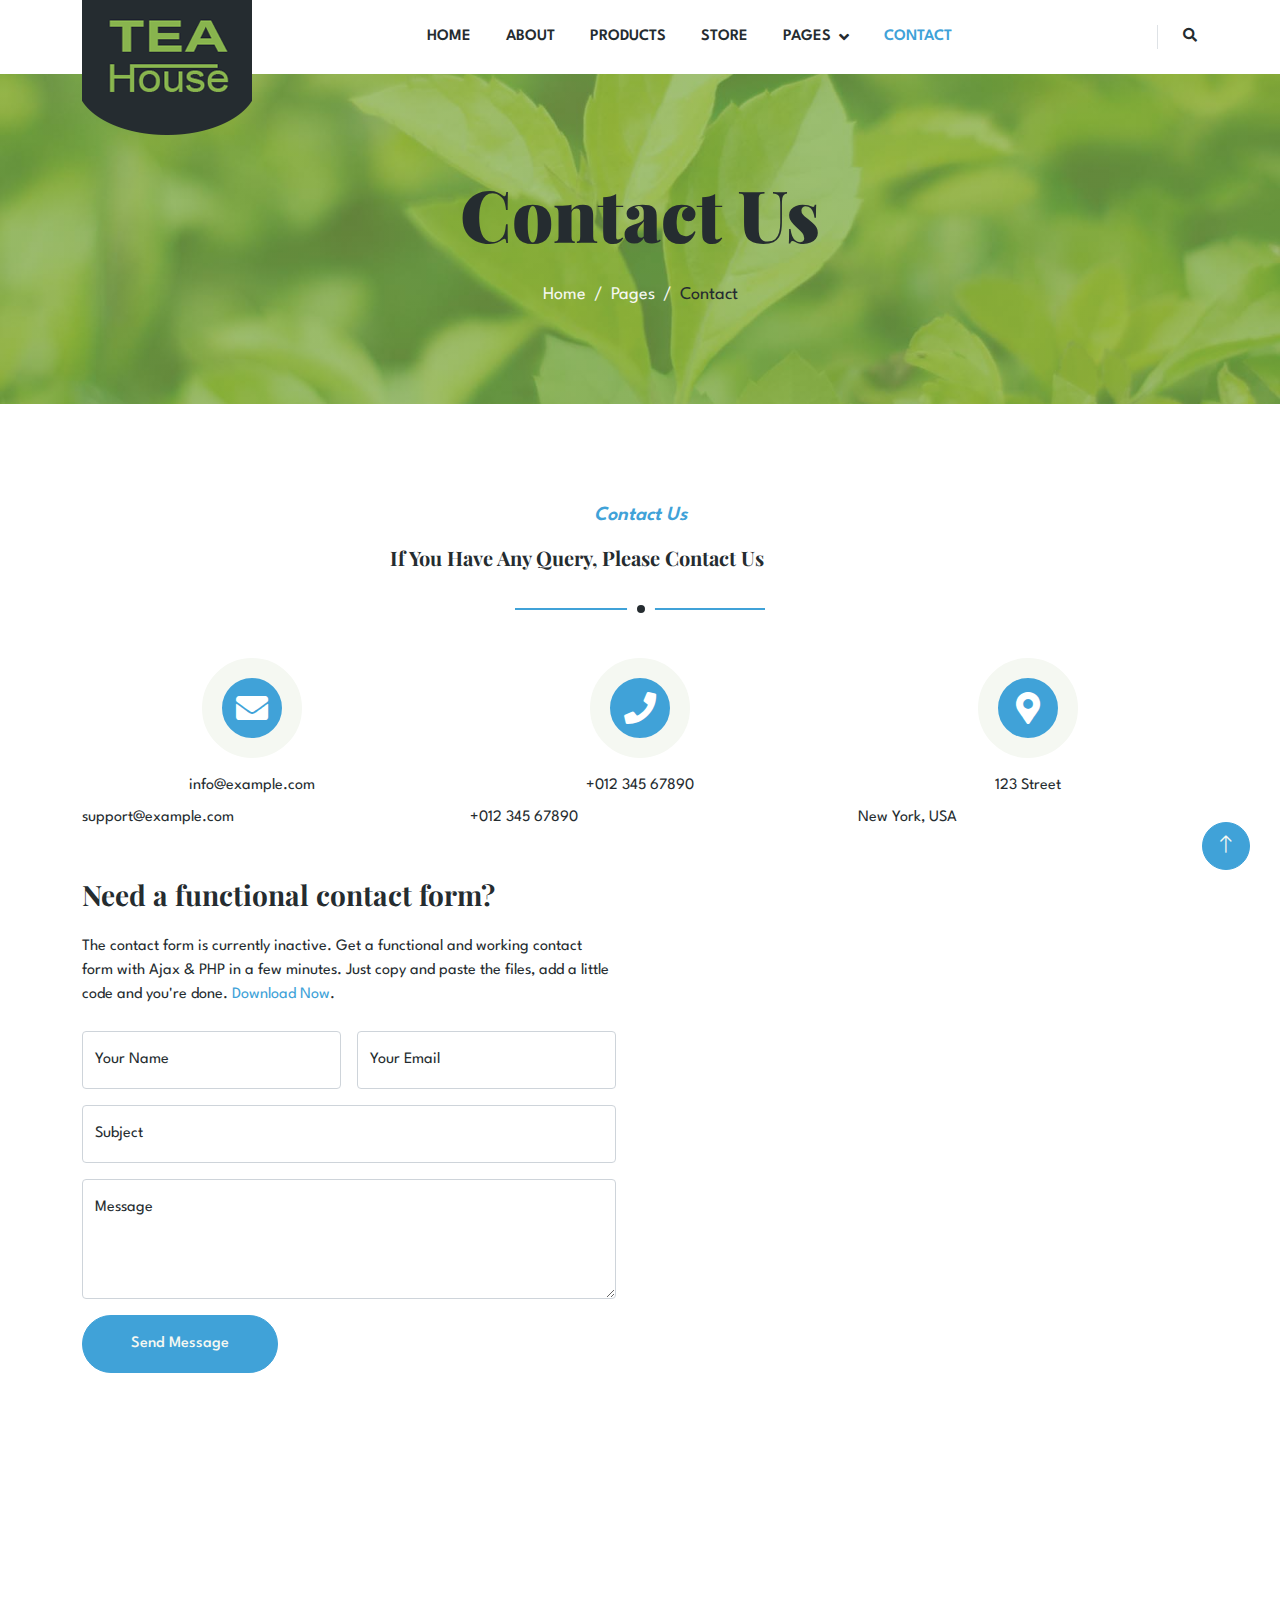
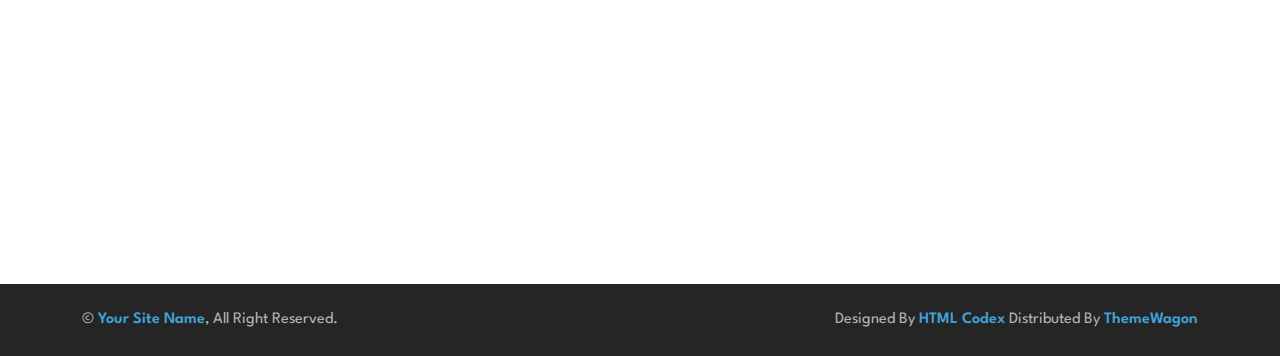
==== contact.html @ f0f3ff32 "first commit" ====
<!DOCTYPE html>
<html lang="en">

<head>
    <meta charset="utf-8">
    <title>Tea House - Tea Shop Website Template</title>
    <meta content="width=device-width, initial-scale=1.0" name="viewport">
    <meta content="" name="keywords">
    <meta content="" name="description">

    <!-- Favicon -->
    <link href="img/favicon.ico" rel="icon">

    <!-- Google Web Fonts -->
    <link rel="preconnect" href="https://fonts.googleapis.com">
    <link rel="preconnect" href="https://fonts.gstatic.com" crossorigin>
    <link href="https://fonts.googleapis.com/css2?family=Open+Sans:wght@400;600&family=Playfair+Display:wght@700;900&display=swap" rel="stylesheet">

    <!-- Icon Font Stylesheet -->
    <link href="https://cdnjs.cloudflare.com/ajax/libs/font-awesome/5.10.0/css/all.min.css" rel="stylesheet">
    <link href="https://cdn.jsdelivr.net/npm/bootstrap-icons@1.4.1/font/bootstrap-icons.css" rel="stylesheet">

    <!-- Libraries Stylesheet -->
    <link href="lib/animate/animate.min.css" rel="stylesheet">
    <link href="lib/owlcarousel/assets/owl.carousel.min.css" rel="stylesheet">

    <!-- Customized Bootstrap Stylesheet -->
    <link href="css/bootstrap.min.css" rel="stylesheet">

    <!-- Template Stylesheet -->
    <link href="css/style.css" rel="stylesheet">
</head>

<body>
    <!-- Spinner Start -->
    <div id="spinner" class="show bg-white position-fixed translate-middle w-100 vh-100 top-50 start-50 d-flex align-items-center justify-content-center">
        <div class="spinner-border text-primary" role="status" style="width: 3rem; height: 3rem;"></div>
    </div>
    <!-- Spinner End -->

    
    <!-- Navbar Start -->
    <div class="container-fluid bg-white sticky-top">
        <div class="container">
            <nav class="navbar navbar-expand-lg bg-white navbar-light py-2 py-lg-0">
                <a href="index.html" class="navbar-brand">
                    <img class="img-fluid" src="img/logo.png" alt="Logo">
                </a>
                <button type="button" class="navbar-toggler ms-auto me-0" data-bs-toggle="collapse" data-bs-target="#navbarCollapse">
                    <span class="navbar-toggler-icon"></span>
                </button>
                <div class="collapse navbar-collapse" id="navbarCollapse">
                    <div class="navbar-nav ms-auto">
                        <a href="index.html" class="nav-item nav-link">Home</a>
                        <a href="about.html" class="nav-item nav-link">About</a>
                        <a href="product.html" class="nav-item nav-link">Products</a>
                        <a href="store.html" class="nav-item nav-link">Store</a>
                        <div class="nav-item dropdown">
                            <a href="#" class="nav-link dropdown-toggle" data-bs-toggle="dropdown">Pages</a>
                            <div class="dropdown-menu bg-light rounded-0 m-0">
                                <a href="feature.html" class="dropdown-item">Features</a>
                                <a href="blog.html" class="dropdown-item">Blog Article</a>
                                <a href="testimonial.html" class="dropdown-item">Testimonial</a>
                                <a href="404.html" class="dropdown-item">404 Page</a>
                            </div>
                        </div>
                        <a href="contact.html" class="nav-item nav-link active">Contact</a>
                    </div>
                    <div class="border-start ps-4 d-none d-lg-block">
                        <button type="button" class="btn btn-sm p-0"><i class="fa fa-search"></i></button>
                    </div>
                </div>
            </nav>
        </div>
    </div>
    <!-- Navbar End -->


    <!-- Page Header Start -->
    <div class="container-fluid page-header py-5 mb-5 wow fadeIn" data-wow-delay="0.1s">
        <div class="container text-center py-5">
            <h1 class="display-2 text-dark mb-4 animated slideInDown">Contact Us</h1>
            <nav aria-label="breadcrumb animated slideInDown">
                <ol class="breadcrumb justify-content-center mb-0">
                    <li class="breadcrumb-item"><a href="#">Home</a></li>
                    <li class="breadcrumb-item"><a href="#">Pages</a></li>
                    <li class="breadcrumb-item text-dark" aria-current="page">Contact</li>
                </ol>
            </nav>
        </div>
    </div>
    <!-- Page Header End -->


    <!-- Contact Start -->
    <div class="container-xxl contact py-5">
        <div class="container">
            <div class="section-title text-center mx-auto wow fadeInUp" data-wow-delay="0.1s" style="max-width: 500px;">
                <p class="fs-5 fw-medium fst-italic text-primary">Contact Us</p>
                <h1 class="display-6">If You Have Any Query, Please Contact Us</h1>
            </div>
            <div class="row g-5 mb-5">
                <div class="col-md-4 text-center wow fadeInUp" data-wow-delay="0.3s">
                    <div class="btn-square mx-auto mb-3">
                        <i class="fa fa-envelope fa-2x text-white"></i>
                    </div>
                    <p class="mb-2">info@example.com</p>
                    <p class="mb-0">support@example.com</p>
                </div>
                <div class="col-md-4 text-center wow fadeInUp" data-wow-delay="0.4s">
                    <div class="btn-square mx-auto mb-3">
                        <i class="fa fa-phone fa-2x text-white"></i>
                    </div>
                    <p class="mb-2">+012 345 67890</p>
                    <p class="mb-0">+012 345 67890</p>
                </div>
                <div class="col-md-4 text-center wow fadeInUp" data-wow-delay="0.5s">
                    <div class="btn-square mx-auto mb-3">
                        <i class="fa fa-map-marker-alt fa-2x text-white"></i>
                    </div>
                    <p class="mb-2">123 Street</p>
                    <p class="mb-0">New York, USA</p>
                </div>
            </div>
            <div class="row g-5">
                <div class="col-lg-6 wow fadeInUp" data-wow-delay="0.1s">
                    <h3 class="mb-4">Need a functional contact form?</h3>
                    <p class="mb-4">The contact form is currently inactive. Get a functional and working contact form with Ajax & PHP in a few minutes. Just copy and paste the files, add a little code and you're done. <a href="https://htmlcodex.com/contact-form">Download Now</a>.</p>
                    <form>
                        <div class="row g-3">
                            <div class="col-md-6">
                                <div class="form-floating">
                                    <input type="text" class="form-control" id="name" placeholder="Your Name">
                                    <label for="name">Your Name</label>
                                </div>
                            </div>
                            <div class="col-md-6">
                                <div class="form-floating">
                                    <input type="email" class="form-control" id="email" placeholder="Your Email">
                                    <label for="email">Your Email</label>
                                </div>
                            </div>
                            <div class="col-12">
                                <div class="form-floating">
                                    <input type="text" class="form-control" id="subject" placeholder="Subject">
                                    <label for="subject">Subject</label>
                                </div>
                            </div>
                            <div class="col-12">
                                <div class="form-floating">
                                    <textarea class="form-control" placeholder="Leave a message here" id="message" style="height: 120px"></textarea>
                                    <label for="message">Message</label>
                                </div>
                            </div>
                            <div class="col-12">
                                <button class="btn btn-primary rounded-pill py-3 px-5" type="submit">Send Message</button>
                            </div>
                        </div>
                    </form>
                </div>
                <div class="col-lg-6 wow fadeInUp" data-wow-delay="0.5s">
                    <div class="h-100">
                        <iframe class="w-100 rounded"
                        src="https://www.google.com/maps/embed?pb=!1m18!1m12!1m3!1d3001156.4288297426!2d-78.01371936852176!3d42.72876761954724!2m3!1f0!2f0!3f0!3m2!1i1024!2i768!4f13.1!3m3!1m2!1s0x4ccc4bf0f123a5a9%3A0xddcfc6c1de189567!2sNew%20York%2C%20USA!5e0!3m2!1sen!2sbd!4v1603794290143!5m2!1sen!2sbd"
                        frameborder="0" style="height: 100%; min-height: 300px; border:0;" allowfullscreen="" aria-hidden="false"
                        tabindex="0"></iframe>
                    </div>
                </div>
            </div>
        </div>
    </div>
    <!-- Contact End -->


    <!-- Footer Start -->
    <div class="container-fluid bg-dark footer mt-5 py-5 wow fadeIn" data-wow-delay="0.1s">
        <div class="container py-5">
            <div class="row g-5">
                <div class="col-lg-3 col-md-6">
                    <h4 class="text-primary mb-4">Our Office</h4>
                    <p class="mb-2"><i class="fa fa-map-marker-alt text-primary me-3"></i>123 Street, New York, USA</p>
                    <p class="mb-2"><i class="fa fa-phone-alt text-primary me-3"></i>+012 345 67890</p>
                    <p class="mb-2"><i class="fa fa-envelope text-primary me-3"></i>info@example.com</p>
                    <div class="d-flex pt-3">
                        <a class="btn btn-square btn-primary rounded-circle me-2" href=""><i class="fab fa-twitter"></i></a>
                        <a class="btn btn-square btn-primary rounded-circle me-2" href=""><i class="fab fa-facebook-f"></i></a>
                        <a class="btn btn-square btn-primary rounded-circle me-2" href=""><i class="fab fa-youtube"></i></a>
                        <a class="btn btn-square btn-primary rounded-circle me-2" href=""><i class="fab fa-linkedin-in"></i></a>
                    </div>
                </div>
                <div class="col-lg-3 col-md-6">
                    <h4 class="text-primary mb-4">Quick Links</h4>
                    <a class="btn btn-link" href="">About Us</a>
                    <a class="btn btn-link" href="">Contact Us</a>
                    <a class="btn btn-link" href="">Our Services</a>
                    <a class="btn btn-link" href="">Terms & Condition</a>
                    <a class="btn btn-link" href="">Support</a>
                </div>
                <div class="col-lg-3 col-md-6">
                    <h4 class="text-primary mb-4">Business Hours</h4>
                    <p class="mb-1">Monday - Friday</p>
                    <h6 class="text-light">09:00 am - 07:00 pm</h6>
                    <p class="mb-1">Saturday</p>
                    <h6 class="text-light">09:00 am - 12:00 pm</h6>
                    <p class="mb-1">Sunday</p>
                    <h6 class="text-light">Closed</h6>
                </div>
                <div class="col-lg-3 col-md-6">
                    <h4 class="text-primary mb-4">Newsletter</h4>
                    <p>Dolor amet sit justo amet elitr clita ipsum elitr est.</p>
                    <div class="position-relative w-100">
                        <input class="form-control bg-transparent w-100 py-3 ps-4 pe-5" type="text" placeholder="Your email">
                        <button type="button" class="btn btn-primary py-2 position-absolute top-0 end-0 mt-2 me-2">SignUp</button>
                    </div>
                </div>
            </div>
        </div>
    </div>
    <!-- Footer End -->


    <!-- Copyright Start -->
    <div class="container-fluid copyright py-4">
        <div class="container">
            <div class="row">
                <div class="col-md-6 text-center text-md-start mb-3 mb-md-0">
                    &copy; <a class="fw-medium" href="#">Your Site Name</a>, All Right Reserved.
                </div>
                <div class="col-md-6 text-center text-md-end">
                    <!--/*** This template is free as long as you keep the footer author’s credit link/attribution link/backlink. If you'd like to use the template without the footer author’s credit link/attribution link/backlink, you can purchase the Credit Removal License from "https://htmlcodex.com/credit-removal". Thank you for your support. ***/-->
                    Designed By <a class="fw-medium" href="https://htmlcodex.com">HTML Codex</a> Distributed By <a class="fw-medium" href="https://themewagon.com">ThemeWagon</a>
                </div>
            </div>
        </div>
    </div>
    <!-- Copyright End -->


    <!-- Back to Top -->
    <a href="#" class="btn btn-lg btn-primary btn-lg-square rounded-circle back-to-top"><i class="bi bi-arrow-up"></i></a>


    <!-- JavaScript Libraries -->
    <script src="https://ajax.googleapis.com/ajax/libs/jquery/3.6.1/jquery.min.js"></script>
    <script src="https://cdn.jsdelivr.net/npm/bootstrap@5.0.0/dist/js/bootstrap.bundle.min.js"></script>
    <script src="lib/wow/wow.min.js"></script>
    <script src="lib/easing/easing.min.js"></script>
    <script src="lib/waypoints/waypoints.min.js"></script>
    <script src="lib/owlcarousel/owl.carousel.min.js"></script>

    <!-- Template Javascript -->
    <script src="js/main.js"></script>
</body>

</html>
---- css/style.css ----
/********** Template CSS **********/

@import url('https://fonts.googleapis.com/css2?family=League+Spartan&display=swap');
body {
    font-family: 'League Spartan', sans-serif;
}
 
:root {
    --primary: #40a2d8;
    --secondary: #FB9F38;
    --light: #F5F8F2;
    --dark: #252C30;
}

.back-to-top {
    position: fixed;
    display: none;
    right: 30px;
    bottom: 30px;
    z-index: 99;
}

.fw-medium {
    font-weight: 600;
}

.fw-bold {
    font-weight: 700;
}

.fw-black {
    font-weight: 900;
}


/*** Spinner ***/
#spinner {
    opacity: 0;
    visibility: hidden;
    transition: opacity .5s ease-out, visibility 0s linear .5s;
    z-index: 99999;
}

#spinner.show {
    transition: opacity .5s ease-out, visibility 0s linear 0s;
    visibility: visible;
    opacity: 1;
}


/*** Button ***/
.btn {
    transition: .5s;
    font-weight: 500;
}

.btn-primary,
.btn-outline-primary:hover {
    color: var(--light);
}

.btn-secondary,
.btn-outline-secondary:hover {
    color: var(--dark);
}

.btn-square {
    width: 38px;
    height: 38px;
}

.btn-sm-square {
    width: 32px;
    height: 32px;
}

.btn-lg-square {
    width: 48px;
    height: 48px;
}

.btn-square,
.btn-sm-square,
.btn-lg-square {
    padding: 0;
    display: flex;
    align-items: center;
    justify-content: center;
    font-weight: normal;
}

/*** Navbar ***/
.sticky-top {
    top: -150px;
    transition: .5s;
}


.navbar .navbar-brand {
    position: absolute;
    padding: 0;
    width: 170px;
    height: 135px;
    top: 0;
    left: 0;
    right: 0;
}

.navbar .navbar-nav .nav-link {
    margin-right: 35px;
    position: relative;
    right: 170px;
    padding: 25px 0;
    color: var(--dark);
    font-weight: 600;
    text-transform: uppercase;
    outline: none;
}
.custom-button.custom-radius {
    /* You can add your own value for border-radius */
    border-radius: 10px;
    background-color: yellow;
  }

.starsup {
    width: 60px; /* Sesuaikan dengan lebar yang diinginkan */
    height: 80px; /* Sesuaikan dengan tinggi yang diinginkan */
    object-fit: contain; /* Menjaga aspek rasio tanpa memotong gambar */
    margin-right: 20px;
}
.enteprenar {
    width: 60px; /* Sesuaikan dengan lebar yang diinginkan */
    height: 80px; /* Sesuaikan dengan tinggi yang diinginkan */
    object-fit: contain; /* Menjaga aspek rasio tanpa memotong gambar */
}
.navbar .navbar-nav .nav-link:hover,
.navbar .navbar-nav .nav-link.active {
    color: var(--primary);
}

.navbar .dropdown-toggle::after {
    border: none;
    content: "\f107";
    font-family: "Font Awesome 5 Free";
    font-weight: 900;
    vertical-align: middle;
    margin-left: 8px;
}

@media (max-width: 991.98px) {
    .navbar .navbar-brand {
        width: 126px;
        height: 100px;
    }

    .navbar .navbar-nav .nav-link  {
        margin-right: 0;
        padding: 10px 0;
        position: relative;
        left: 110px;
    }

    .navbar .navbar-nav {
        margin-top: 75px;
        border-top: 1px solid #EEEEEE;
    }
}

@media (min-width: 992px) {
    .navbar .nav-item .dropdown-menu {
        display: block;
        border: none;
        margin-top: 0;
        top: 150%;
        opacity: 0;
        visibility: hidden;
        transition: .5s;
    }

    .navbar .nav-item:hover .dropdown-menu {
        top: 100%;
        visibility: visible;
        transition: .5s;
        opacity: 1;
    }
}


/*** Header ***/
.carousel-caption {
    top: 0;
    left: 0;
    right: 0;
    bottom: 0;
    display: flex;
    align-items: center;
    background: rgba(136, 180, 78, .7);
    z-index: 1;
}

.carousel-control-prev,
.carousel-control-next {
    width: 15%;
}

.carousel-control-prev-icon,
.carousel-control-next-icon {
    width: 3.5rem;
    height: 3.5rem;
    border-radius: 3.5rem;
    background-color: var(--dark);
    border: 15px solid var(--dark);
}

@media (max-width: 7000px) {
    #header-carousel .carousel-item {
        position: relative;
        min-height: 600px;
    }
    
    #header-carousel .carousel-item img {
        position: absolute;
        width: 100%;
        height: 100%;
        object-fit: cover;
    }
}
.img-logo {
    width:20%;
}

.page-header {
    background: linear-gradient(rgba(136, 180, 78, .7), rgba(136, 180, 78, .7)), url(../img/carousel-1.jpg) center center no-repeat;
    background-size: cover;
}

.page-header .breadcrumb-item+.breadcrumb-item::before {
    color: var(--light);
}

.page-header .breadcrumb-item,
.page-header .breadcrumb-item a {
    font-size: 18px;
    color: var(--light);
}


/*** Section Title ***/
.section-title {
    position: relative;
    margin-bottom: 3rem;
    padding-bottom: 2rem;
}

.section-title::before {
    position: absolute;
    content: "";
    width: 50%;
    height: 2px;
    bottom: 0;
    left: 0;
    background: var(--primary);
}

.section-title::after {
    position: absolute;
    content: "";
    width: 28px;
    height: 28px;
    bottom: -13px;
    left: calc(25% - 13px);
    background: var(--dark);
    border: 10px solid #FFFFFF;
    border-radius: 28px;
}

.section-title.text-center::before {
    left: 25%;
}

.section-title.text-center::after {
    left: calc(50% - 13px);
}

.text-left {
    text-align: left;
}

.margin-left-20 {
    margin-left: 5%; /* Adjust as needed */
    margin-right: 5%; /* Adjust as needed */
    margin-top: 5%; /* Adjust as needed */
}

/* Add a media query for larger screens if necessary */
@media screen and (min-width: 768px) {
    .margin-left-20 {
        margin-left: 10%; /* Adjust as needed */
        margin-right: 50%; /* Adjust as needed */
        margin-top: 25%; /* Adjust as needed */
    }
}

/* Add a media query for smaller screens if necessary */
@media screen and (max-width: 767px) {
    .margin-left-20 {
        margin-left: 2%; /* Adjust as needed */
        margin-right: 2%; /* Adjust as needed */
        margin-top: 2%; /* Adjust as needed */
    }
}

.fs-4 {
    font-size: 1.5rem;
}

.display-1 {
    font-size: 2.5rem;
}


/*** Products ***/
.product {
    background: linear-gradient(#40a3d856, #f0edcf2d), url(../img/product-bg.png) left bottom no-repeat;
    background-size: auto;
}

.product-carousel .owl-nav {
    display: flex;
    justify-content: center;
    margin-top: 30px;
}

.product-carousel .owl-nav .owl-prev,
.product-carousel .owl-nav .owl-next {
    margin: 0 10px;
    width: 55px;
    height: 55px;
    display: flex;
    align-items: center;
    justify-content: center;
    color: #FFFFFF;
    background: #40a2d8;
    border-radius: 55px;
    box-shadow: 0 0 45px rgba(0, 0, 0, .15);
    font-size: 25px;
    transition: .5s;
}

.product-carousel .owl-nav .owl-prev:hover,
.product-carousel .owl-nav .owl-next:hover {
    background: #FFFFFF;
    color: var(--primary);
}


/*** About ***/
.video {
    background: linear-gradient(rgba(136, 180, 78, .85), rgba(136, 180, 78, .85)), url(../img/video-bg.jpg) center center no-repeat;
    background-size: cover;
}

.btn-play {
    position: relative;
    display: block;
    box-sizing: content-box;
    width: 65px;
    height: 75px;
    border-radius: 100%;
    border: none;
    outline: none !important;
    padding: 28px 30px 30px 38px;
    background: #FFFFFF;
}

.btn-play:before {
    content: "";
    position: absolute;
    z-index: 0;
    left: 50%;
    top: 50%;
    transform: translateX(-50%) translateY(-50%);
    display: block;
    width: 120px;
    height: 120px;
    background: #FFFFFF;
    border-radius: 100%;
    animation: pulse-border 1500ms ease-out infinite;
}

.btn-play:after {
    content: "";
    position: absolute;
    z-index: 1;
    left: 50%;
    top: 50%;
    transform: translateX(-50%) translateY(-50%);
    display: block;
    width: 120px;
    height: 120px;
    background: #FFFFFF;
    border-radius: 100%;
    transition: all 200ms;
}

.btn-play span {
    display: block;
    position: relative;
    z-index: 3;
    width: 0;
    height: 0;
    left: 13px;
    border-left: 40px solid var(--primary);
    border-top: 28px solid transparent;
    border-bottom: 28px solid transparent;
}

@keyframes pulse-border {
    0% {
        transform: translateX(-50%) translateY(-50%) translateZ(0) scale(1);
        opacity: 1;
    }

    100% {
        transform: translateX(-50%) translateY(-50%) translateZ(0) scale(2);
        opacity: 0;
    }
}

.modal-video .modal-dialog {
    position: relative;
    max-width: 800px;
    margin: 60px auto 0 auto;
}

.modal-video .modal-body {
    position: relative;
    padding: 0px;
}

.modal-video .close {
    position: absolute;
    width: 30px;
    height: 30px;
    right: 0px;
    top: -30px;
    z-index: 999;
    font-size: 30px;
    font-weight: normal;
    color: #FFFFFF;
    background: #000000;
    opacity: 1;
}


/*** Store ***/
.store-item .store-overlay {
    position: absolute;
    top: 0;
    left: 0;
    width: 100%;
    height: 100%;
    display: flex;
    flex-direction: column;
    align-items: center;
    justify-content: center;
    background: rgba(138, 180, 78, .3);
    opacity: 0;
    transition: .5s;
}

.store-item:hover .store-overlay {
    opacity: 1;
}


/*** Contact ***/
.contact .btn-square {
    width: 100px;
    height: 100px;
    border: 20px solid var(--light);
    background: var(--primary);
    border-radius: 50px;
}


/*** Testimonial ***/
.testimonial {
    background: linear-gradient(rgba(136, 180, 78, .85), rgba(136, 180, 78, .85)), url(../img/testimonial-bg.jpg) center center no-repeat;
    background-size: cover;
}

.testimonial-item {
    margin: 0 auto;
    max-width: 600px;
    text-align: center;
    background: #FFFFFF;
    border: 30px solid var(--primary);
}

.testimonial-item img {
    width: 60px !important;
    height: 60px !important;
    border-radius: 60px;
}

.testimonial-carousel .owl-dots {
    margin-top: 35px;
    display: flex;
    align-items: flex-end;
    justify-content: center;
}

.testimonial-carousel .owl-dot {
    position: relative;
    display: inline-block;
    margin: 0 5px;
    width: 15px;
    height: 15px;
    background: var(--primary);
    border-radius: 15px;
    transition: .5s;
}

.testimonial-carousel .owl-dot.active {
    width: 30px;
    background: var(--dark);
}


/*** Footer ***/
.footer {
    color: #B0B9AE;
}

.footer .btn.btn-link {
    display: block;
    margin-bottom: 5px;
    padding: 0;
    text-align: left;
    color: #B0B9AE;
    font-weight: normal;
    text-transform: capitalize;
    transition: .3s;
}

.footer .btn.btn-link::before {
    position: relative;
    content: "\f105";
    font-family: "Font Awesome 5 Free";
    font-weight: 900;
    color: var(--primary);
    margin-right: 10px;
}

.footer .btn.btn-link:hover {
    color: var(--light);
    letter-spacing: 1px;
    box-shadow: none;
}

.copyright {
    color: #B0B9AE;
}

.copyright {
    background: #252525;
}

.copyright a:hover {
    color: #FFFFFF !important;
}
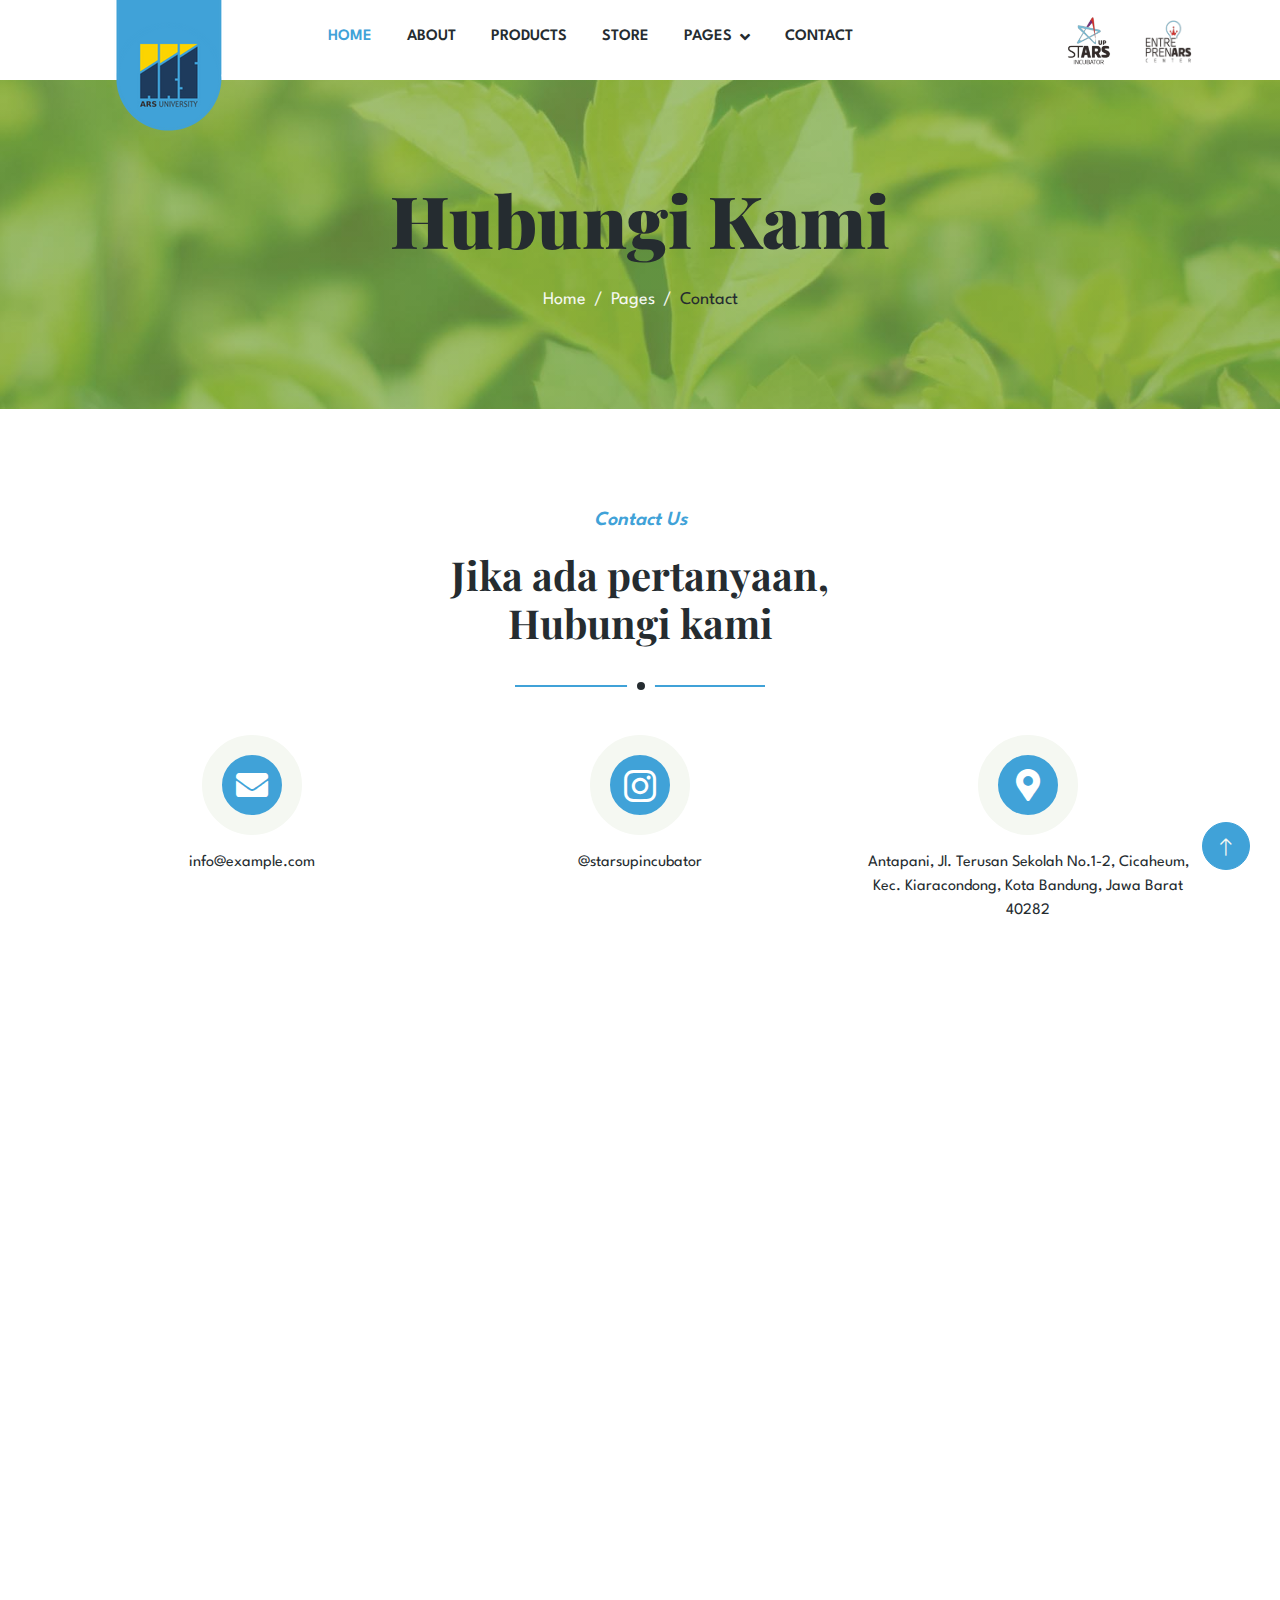
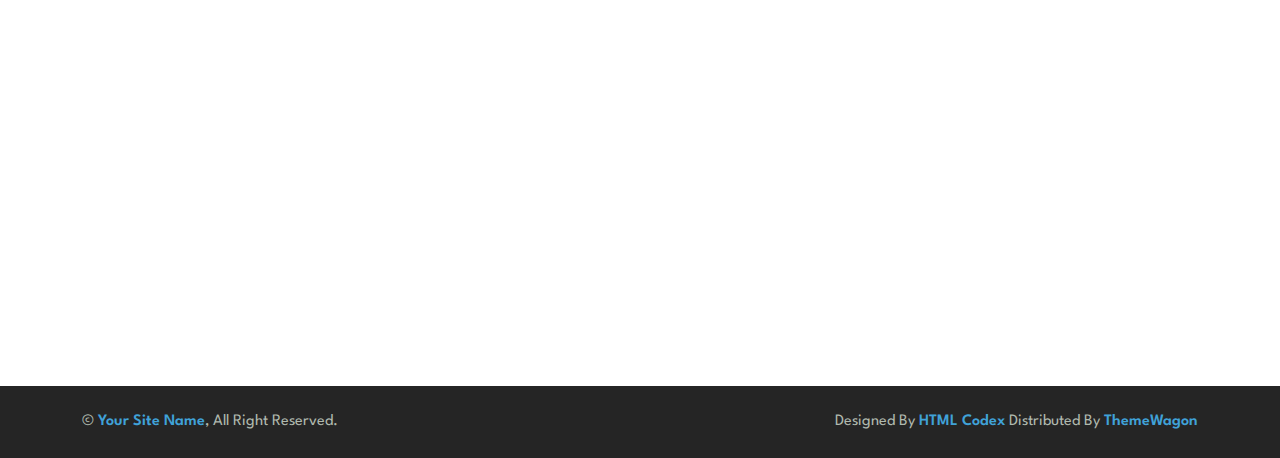
==== commit 86daa525: "update" ====
--- a/contact.html
+++ b/contact.html
@@ -19,7 +19,6 @@
     <!-- Icon Font Stylesheet -->
     <link href="https://cdnjs.cloudflare.com/ajax/libs/font-awesome/5.10.0/css/all.min.css" rel="stylesheet">
     <link href="https://cdn.jsdelivr.net/npm/bootstrap-icons@1.4.1/font/bootstrap-icons.css" rel="stylesheet">
-
     <!-- Libraries Stylesheet -->
     <link href="lib/animate/animate.min.css" rel="stylesheet">
     <link href="lib/owlcarousel/assets/owl.carousel.min.css" rel="stylesheet">
@@ -39,47 +38,43 @@
     <!-- Spinner End -->
 
     
-    <!-- Navbar Start -->
-    <div class="container-fluid bg-white sticky-top">
-        <div class="container">
-            <nav class="navbar navbar-expand-lg bg-white navbar-light py-2 py-lg-0">
-                <a href="index.html" class="navbar-brand">
-                    <img class="img-fluid" src="img/logo.png" alt="Logo">
-                </a>
-                <button type="button" class="navbar-toggler ms-auto me-0" data-bs-toggle="collapse" data-bs-target="#navbarCollapse">
-                    <span class="navbar-toggler-icon"></span>
-                </button>
-                <div class="collapse navbar-collapse" id="navbarCollapse">
-                    <div class="navbar-nav ms-auto">
-                        <a href="index.html" class="nav-item nav-link">Home</a>
-                        <a href="about.html" class="nav-item nav-link">About</a>
-                        <a href="product.html" class="nav-item nav-link">Products</a>
-                        <a href="store.html" class="nav-item nav-link">Store</a>
-                        <div class="nav-item dropdown">
-                            <a href="#" class="nav-link dropdown-toggle" data-bs-toggle="dropdown">Pages</a>
-                            <div class="dropdown-menu bg-light rounded-0 m-0">
-                                <a href="feature.html" class="dropdown-item">Features</a>
-                                <a href="blog.html" class="dropdown-item">Blog Article</a>
-                                <a href="testimonial.html" class="dropdown-item">Testimonial</a>
-                                <a href="404.html" class="dropdown-item">404 Page</a>
-                            </div>
+   <!-- Navbar Start -->
+   <div class="container-fluid bg-white sticky-top">
+    <div class="container">
+        <nav class="navbar navbar-expand-lg bg-white navbar-light py-2 py-lg-0">
+            <a href="index.html" class="navbar-brand">
+                <img class="img-fluid" src="img/logo.png" alt="Logo">
+            </a>
+            <button type="button" class="navbar-toggler ms-auto me-0" data-bs-toggle="collapse" data-bs-target="#navbarCollapse">
+                <span class="navbar-toggler-icon"></span>
+            </button>
+            <div class="collapse navbar-collapse" id="navbarCollapse">
+                <div class="navbar-nav ms-auto">
+                    <a href="index.html" class="nav-item nav-link active">Home</a>
+                    <a href="about.html" class="nav-item nav-link">About</a>
+                    <a href="product.html" class="nav-item nav-link">Products</a>
+                    <a href="store.html" class="nav-item nav-link">Store</a>
+                    <div class="nav-item dropdown">
+                        <a href="#" class="nav-link dropdown-toggle" data-bs-toggle="dropdown">Pages</a>
+                        <div class="dropdown-menu bg-light rounded-0 m-0">
+                            <a href="feature.html" class="dropdown-item">StARSup</a>
+                            <a href="blog.html" class="dropdown-item">EntreprenARS</a>
                         </div>
-                        <a href="contact.html" class="nav-item nav-link active">Contact</a>
-                    </div>
-                    <div class="border-start ps-4 d-none d-lg-block">
-                        <button type="button" class="btn btn-sm p-0"><i class="fa fa-search"></i></button>
-                    </div>
-                </div>
-            </nav>
-        </div>
-    </div>
-    <!-- Navbar End -->
-
+                    </div>
+                    <a href="contact.html" class="nav-item nav-link">Contact</a>
+                    <img src="img/starsup.png" class="starsup"> 
+                    <img src="img/entepener.png" class="enteprenar"> 
+                </div>
+            </div>
+        </nav>
+    </div>
+</div>
+<!-- Navbar End -->
 
     <!-- Page Header Start -->
     <div class="container-fluid page-header py-5 mb-5 wow fadeIn" data-wow-delay="0.1s">
         <div class="container text-center py-5">
-            <h1 class="display-2 text-dark mb-4 animated slideInDown">Contact Us</h1>
+            <h1 class="display-2 text-dark mb-4 animated slideInDown">Hubungi Kami</h1>
             <nav aria-label="breadcrumb animated slideInDown">
                 <ol class="breadcrumb justify-content-center mb-0">
                     <li class="breadcrumb-item"><a href="#">Home</a></li>
@@ -97,7 +92,7 @@
         <div class="container">
             <div class="section-title text-center mx-auto wow fadeInUp" data-wow-delay="0.1s" style="max-width: 500px;">
                 <p class="fs-5 fw-medium fst-italic text-primary">Contact Us</p>
-                <h1 class="display-6">If You Have Any Query, Please Contact Us</h1>
+                <h1 class="display-7">Jika ada pertanyaan, Hubungi kami</h1>
             </div>
             <div class="row g-5 mb-5">
                 <div class="col-md-4 text-center wow fadeInUp" data-wow-delay="0.3s">
@@ -105,21 +100,18 @@
                         <i class="fa fa-envelope fa-2x text-white"></i>
                     </div>
                     <p class="mb-2">info@example.com</p>
-                    <p class="mb-0">support@example.com</p>
                 </div>
                 <div class="col-md-4 text-center wow fadeInUp" data-wow-delay="0.4s">
                     <div class="btn-square mx-auto mb-3">
-                        <i class="fa fa-phone fa-2x text-white"></i>
-                    </div>
-                    <p class="mb-2">+012 345 67890</p>
-                    <p class="mb-0">+012 345 67890</p>
+                        <i class="bi-instagram fa-2x text-white"></i>
+                    </div>
+                    <p class="mb-2">@starsupincubator</p>
                 </div>
                 <div class="col-md-4 text-center wow fadeInUp" data-wow-delay="0.5s">
                     <div class="btn-square mx-auto mb-3">
                         <i class="fa fa-map-marker-alt fa-2x text-white"></i>
                     </div>
-                    <p class="mb-2">123 Street</p>
-                    <p class="mb-0">New York, USA</p>
+                    <p class="mb-2">Antapani, Jl. Terusan Sekolah No.1-2, Cicaheum, Kec. Kiaracondong, Kota Bandung, Jawa Barat 40282</p>
                 </div>
             </div>
             <div class="row g-5">
@@ -160,10 +152,7 @@
                 </div>
                 <div class="col-lg-6 wow fadeInUp" data-wow-delay="0.5s">
                     <div class="h-100">
-                        <iframe class="w-100 rounded"
-                        src="https://www.google.com/maps/embed?pb=!1m18!1m12!1m3!1d3001156.4288297426!2d-78.01371936852176!3d42.72876761954724!2m3!1f0!2f0!3f0!3m2!1i1024!2i768!4f13.1!3m3!1m2!1s0x4ccc4bf0f123a5a9%3A0xddcfc6c1de189567!2sNew%20York%2C%20USA!5e0!3m2!1sen!2sbd!4v1603794290143!5m2!1sen!2sbd"
-                        frameborder="0" style="height: 100%; min-height: 300px; border:0;" allowfullscreen="" aria-hidden="false"
-                        tabindex="0"></iframe>
+                        <iframe src="https://www.google.com/maps/embed?pb=!1m18!1m12!1m3!1d15843.334946105539!2d107.6314634993469!3d-6.9104745426536!2m3!1f0!2f0!3f0!3m2!1i1024!2i768!4f13.1!3m3!1m2!1s0x2e68e7eb9456ae97%3A0x9fd67cfa593e7dc9!2sARS%20University!5e0!3m2!1sid!2sid!4v1705756566440!5m2!1sid!2sid" width="600" height="450" style="border:0;" allowfullscreen="" loading="lazy" referrerpolicy="no-referrer-when-downgrade"></iframe>
                     </div>
                 </div>
             </div>
